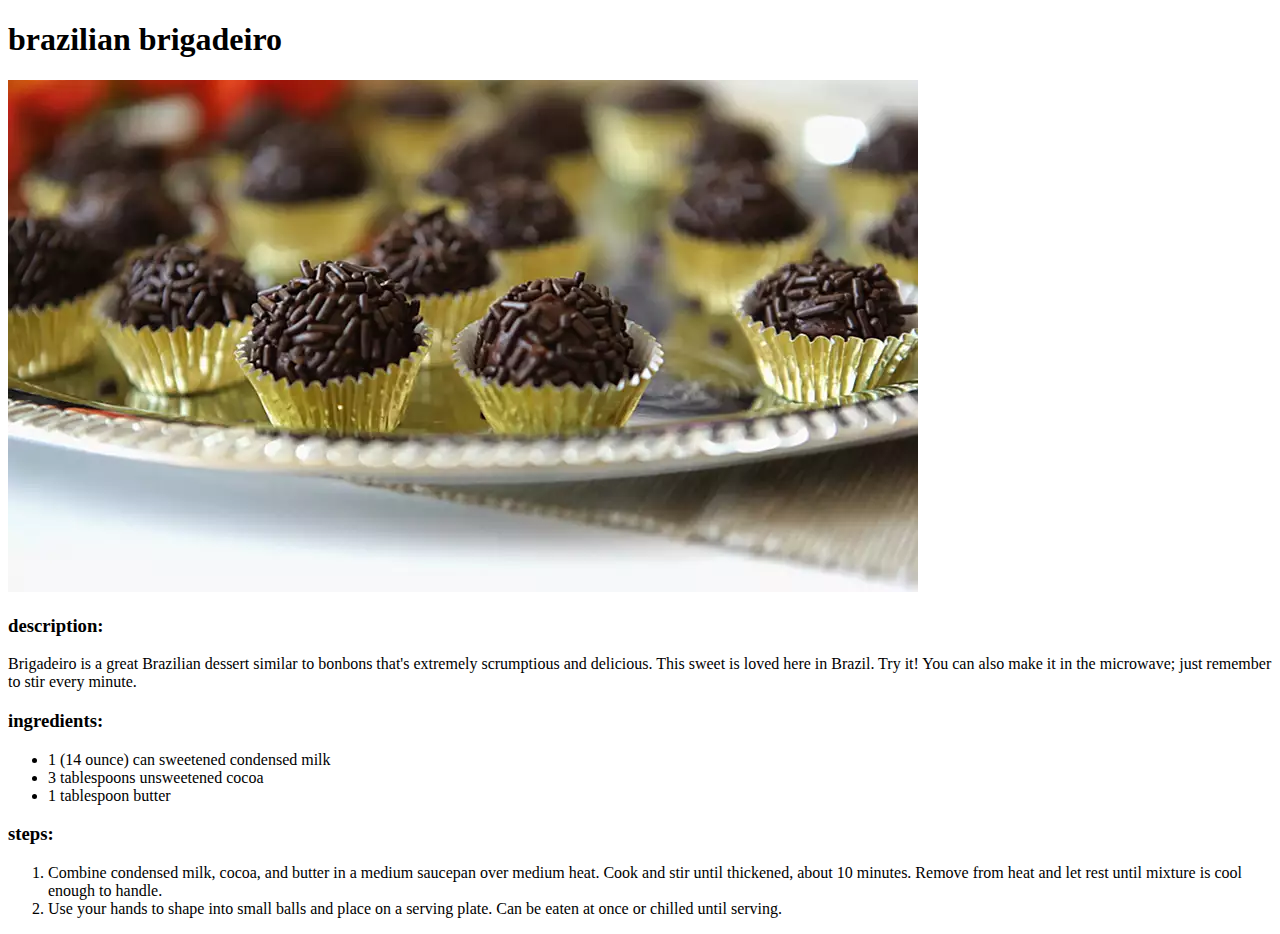
==== recipes/brazilian-brigadeiro.html @ 14df7fae "Add: main page and two recipes" ====
<!DOCTYPE html>
<html lang="en">
    <head>
        <meta charset="UTF-8" />
        <meta http-equiv="X-UA-Compatible" content="IE=edge" />
        <meta name="viewport" content="width=device-width, initial-scale=1.0" />
        <title>Delicious Food</title>
    </head>
    <body>
        <h1>brazilian brigadeiro</h1>
        <img
            src="../images/brigadeiro_01.webp"
            alt="image of a brazilian brigadeiro dish"
        />

        <h3>description:</h3>
        <p>
            Brigadeiro is a great Brazilian dessert similar to bonbons that's
            extremely scrumptious and delicious. This sweet is loved here in
            Brazil. Try it! You can also make it in the microwave; just remember
            to stir every minute.
        </p>

        <h3>ingredients:</h3>
        <ul>
            <li>1 (14 ounce) can sweetened condensed milk</li>
            <li>3 tablespoons unsweetened cocoa</li>
            <li>1 tablespoon butter</li>
        </ul>

        <h3>steps:</h3>
        <ol>
            <li>
                Combine condensed milk, cocoa, and butter in a medium saucepan
                over medium heat. Cook and stir until thickened, about 10
                minutes. Remove from heat and let rest until mixture is cool
                enough to handle.
            </li>
            <li>
                Use your hands to shape into small balls and place on a serving
                plate. Can be eaten at once or chilled until serving.
            </li>
        </ol>
    </body>
</html>
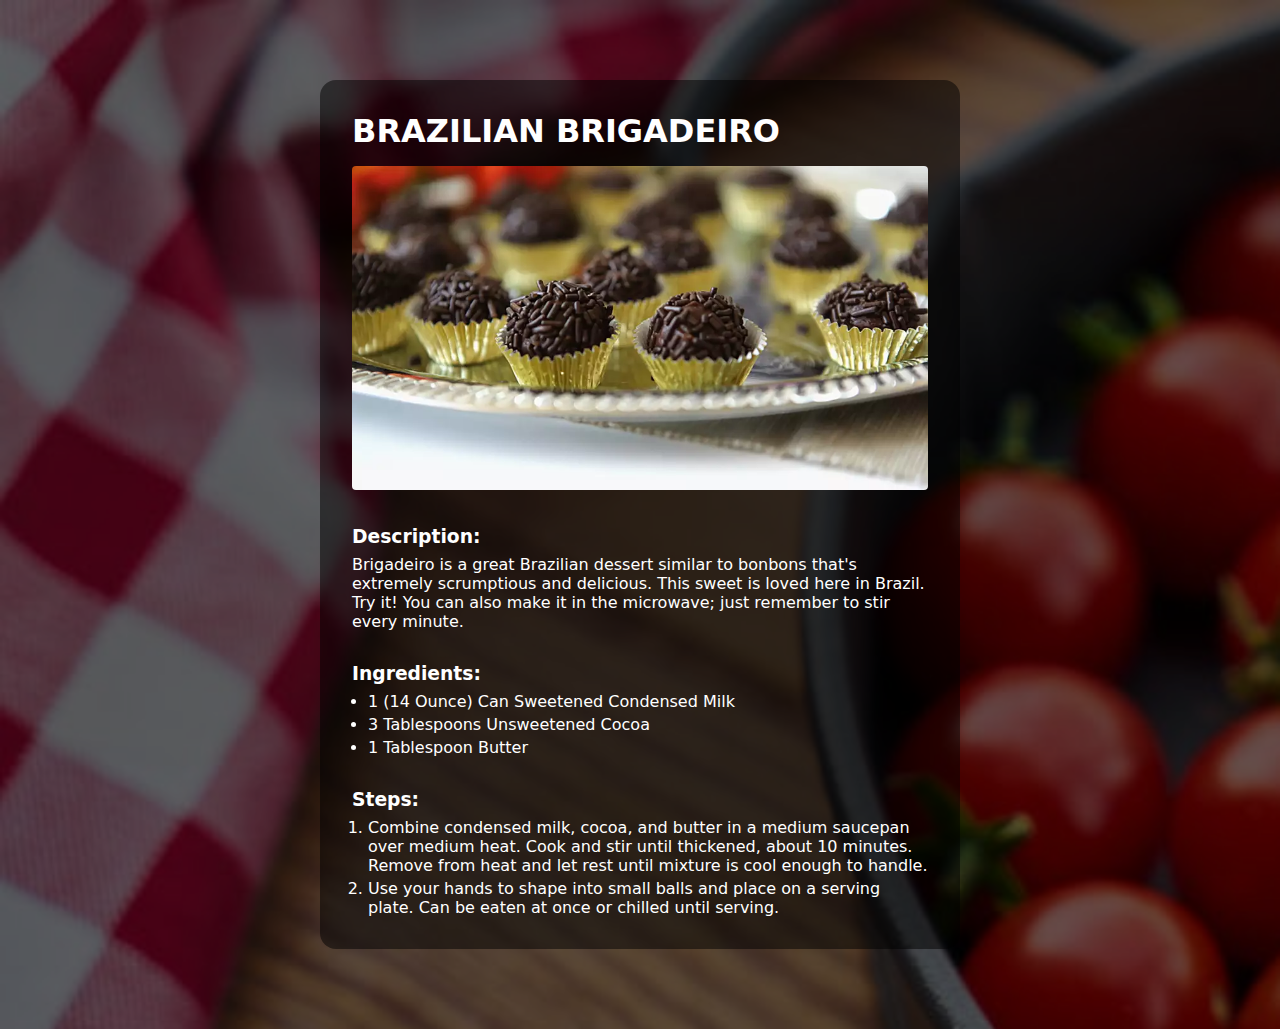
==== commit f4928a05: "Add: styling to the pages" ====
--- a/recipes/brazilian-brigadeiro.html
+++ b/recipes/brazilian-brigadeiro.html
@@ -5,41 +5,47 @@
         <meta http-equiv="X-UA-Compatible" content="IE=edge" />
         <meta name="viewport" content="width=device-width, initial-scale=1.0" />
         <title>Delicious Food</title>
+        <link rel="stylesheet" href="../styles/style.css" />
     </head>
     <body>
-        <h1>brazilian brigadeiro</h1>
-        <img
-            src="../images/brigadeiro_01.webp"
-            alt="image of a brazilian brigadeiro dish"
-        />
+        <div class="page">
+            <div class="main-content">
+                <h1>brazilian brigadeiro</h1>
+                <img
+                    src="../images/brigadeiro_01.webp"
+                    alt="image of a brazilian brigadeiro dish"
+                />
 
-        <h3>description:</h3>
-        <p>
-            Brigadeiro is a great Brazilian dessert similar to bonbons that's
-            extremely scrumptious and delicious. This sweet is loved here in
-            Brazil. Try it! You can also make it in the microwave; just remember
-            to stir every minute.
-        </p>
+                <h3>description:</h3>
+                <p>
+                    Brigadeiro is a great Brazilian dessert similar to bonbons
+                    that's extremely scrumptious and delicious. This sweet is
+                    loved here in Brazil. Try it! You can also make it in the
+                    microwave; just remember to stir every minute.
+                </p>
 
-        <h3>ingredients:</h3>
-        <ul>
-            <li>1 (14 ounce) can sweetened condensed milk</li>
-            <li>3 tablespoons unsweetened cocoa</li>
-            <li>1 tablespoon butter</li>
-        </ul>
+                <h3>ingredients:</h3>
+                <ul>
+                    <li>1 (14 ounce) can sweetened condensed milk</li>
+                    <li>3 tablespoons unsweetened cocoa</li>
+                    <li>1 tablespoon butter</li>
+                </ul>
 
-        <h3>steps:</h3>
-        <ol>
-            <li>
-                Combine condensed milk, cocoa, and butter in a medium saucepan
-                over medium heat. Cook and stir until thickened, about 10
-                minutes. Remove from heat and let rest until mixture is cool
-                enough to handle.
-            </li>
-            <li>
-                Use your hands to shape into small balls and place on a serving
-                plate. Can be eaten at once or chilled until serving.
-            </li>
-        </ol>
+                <h3>steps:</h3>
+                <ol>
+                    <li>
+                        Combine condensed milk, cocoa, and butter in a medium
+                        saucepan over medium heat. Cook and stir until
+                        thickened, about 10 minutes. Remove from heat and let
+                        rest until mixture is cool enough to handle.
+                    </li>
+                    <li>
+                        Use your hands to shape into small balls and place on a
+                        serving plate. Can be eaten at once or chilled until
+                        serving.
+                    </li>
+                </ol>
+            </div>
+        </div>
     </body>
 </html>
--- a/styles/style.css
+++ b/styles/style.css
@@ -0,0 +1,63 @@
+* {
+    margin: 0;
+    padding: 0;
+    font-family: system-ui, -apple-system, BlinkMacSystemFont, "Segoe UI",
+        Roboto, Oxygen, Ubuntu, Cantarell, "Open Sans", "Helvetica Neue",
+        sans-serif;
+    box-sizing: border-box;
+}
+body {
+    overflow-x: hidden;
+}
+.page {
+    width: 100vw;
+    min-height: 100vh;
+    /* max-width: 100%; */
+    background: linear-gradient(rgba(0, 0, 0, 0.6), rgba(0, 0, 0, 0.6)),
+        url("../images/background_03.jpeg");
+    background-size: 200%;
+    padding: 5rem 0;
+}
+.main-content {
+    background: rgba(0, 0, 0, 0.5);
+    border-radius: 1rem;
+    margin: 0 auto;
+    max-width: 40rem;
+    padding: 2rem;
+    color: white;
+}
+img {
+    width: 100%;
+    border-radius: 0.25rem;
+}
+h1 {
+    text-transform: uppercase;
+    margin-bottom: 1rem;
+}
+h3 {
+    text-transform: capitalize;
+    margin: 2rem 0 0.5rem 0;
+}
+ul {
+    text-transform: capitalize;
+}
+li {
+    margin-top: 0.25rem;
+    margin-left: 1rem;
+}
+.recipes-list li {
+    list-style-type: none;
+    margin-left: 0;
+}
+a:link,
+a:visited {
+    color: yellow;
+    text-decoration: none;
+    margin-bottom: 10rem;
+}
+a:hover {
+    color: orangered;
+}
+a:active {
+    color: red;
+}
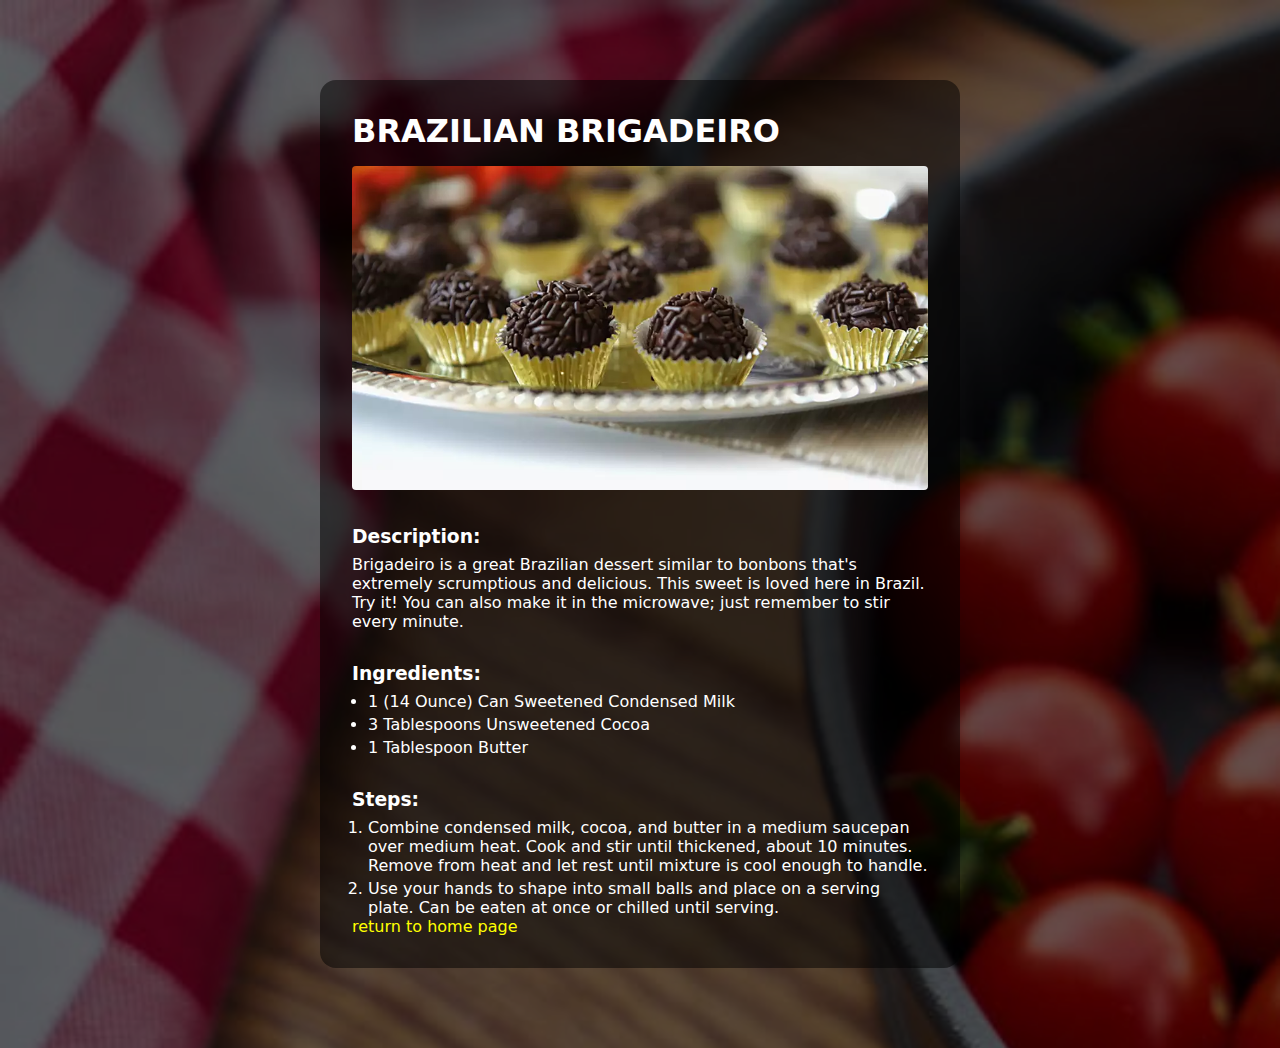
==== commit 536a744e: "Add: anchor to main page" ====
--- a/recipes/brazilian-brigadeiro.html
+++ b/recipes/brazilian-brigadeiro.html
@@ -45,6 +45,7 @@
                         serving.
                     </li>
                 </ol>
+                <a href="../index.html">return to home page</a>
             </div>
         </div>
     </body>
